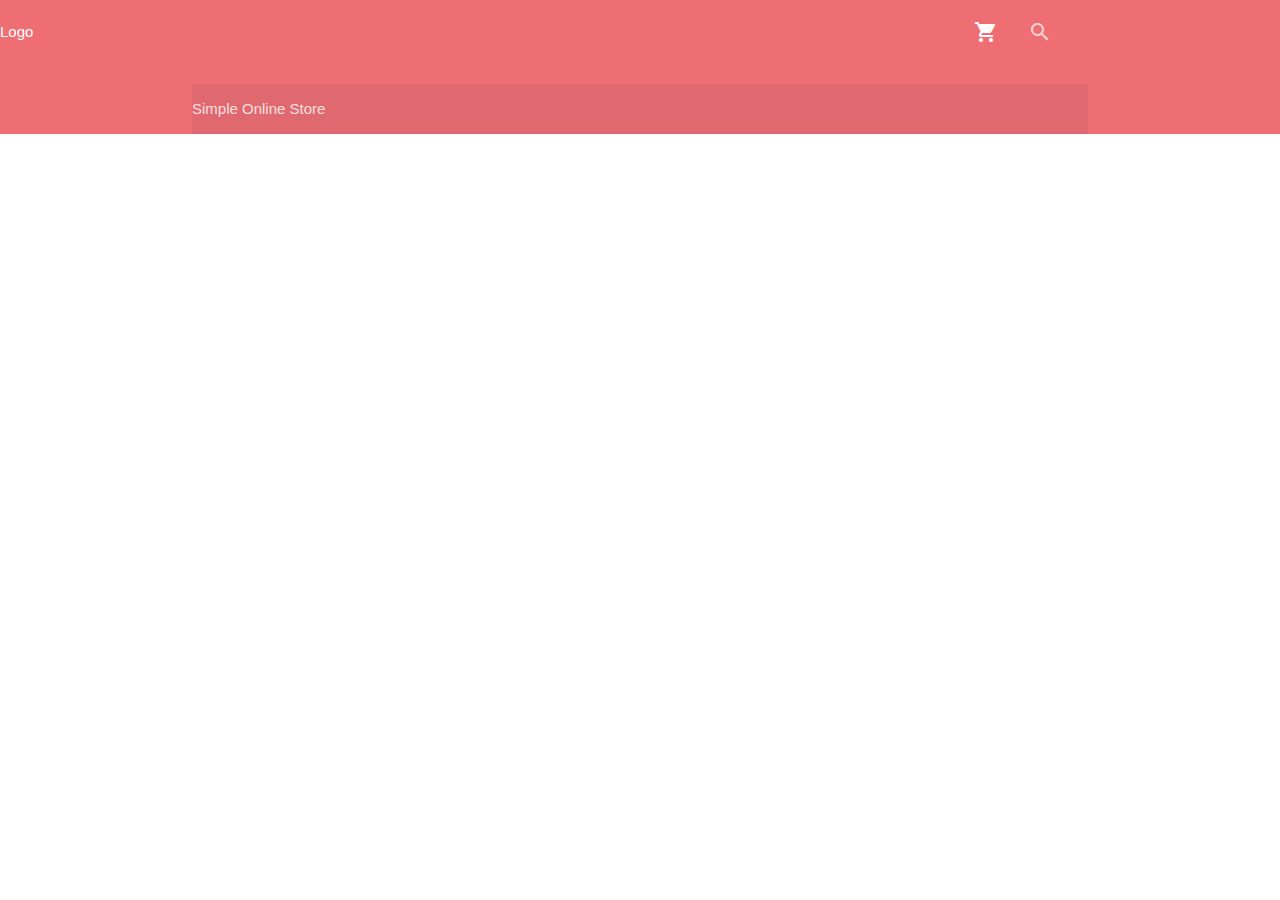
==== index.html @ cc34f9b4 "beginning" ====
<!DOCTYPE html>
<html lang="en">
<head>
    <meta charset="UTF-8">
    <meta http-equiv="X-UA-Compatible" content="IE=edge">
    <meta name="viewport" content="width=device-width, initial-scale=1.0">
    <link href="https://fonts.googleapis.com/icon?family=Material+Icons" rel="stylesheet">
    <link rel="stylesheet" href="css/materialize.css" type="text/css">
    <title>Simple Online Store</title>
</head>
<body>
    <nav>
        <div class="nav-wrapper">
            <a>Logo</a>
            <ul class="right">
                <li><a href=""><i class="material-icons">shopping_cart</i></a></li>
                <li>
                    <div class="input-field">
                        <input type="search">
                        <label class="label-icon" for="search"><i class="material-icons">search</i></label>
                        <i class="material-icons">close</i>
                    </div>
                </li>
            </ul>
        </div>
    </nav>
    <div class="container">

    </div>
    <footer class="page-footer">
        <div class="container">
            <div class="footer-copyright">
                Simple Online Store
            </div>
        </div>
    </footer>
</body>
</html>
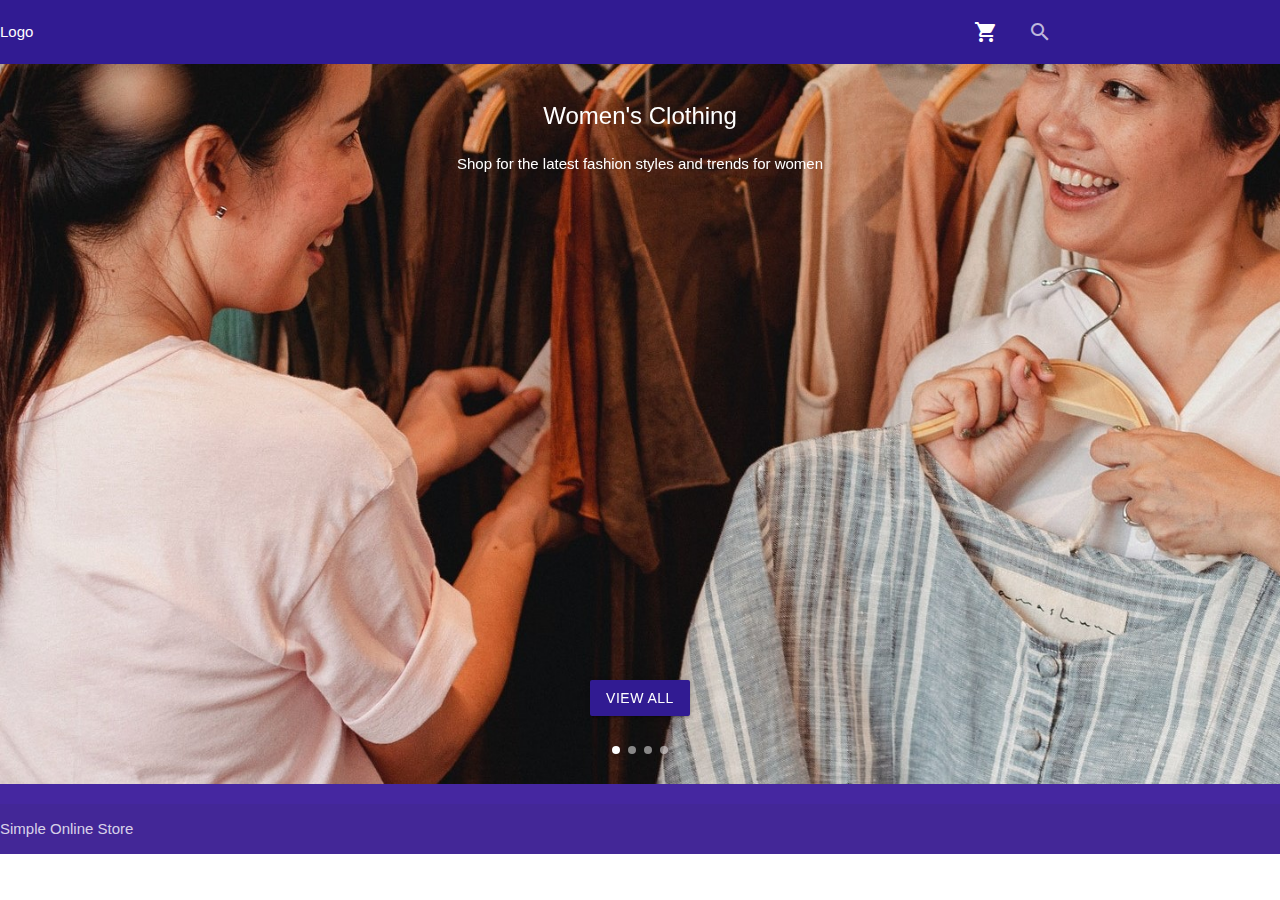
==== commit 41d12c50: "product list and page" ====
--- a/index.html
+++ b/index.html
@@ -6,33 +6,60 @@
     <meta name="viewport" content="width=device-width, initial-scale=1.0">
     <link href="https://fonts.googleapis.com/icon?family=Material+Icons" rel="stylesheet">
     <link rel="stylesheet" href="css/materialize.css" type="text/css">
+    <link rel="stylesheet" href="css/style.css" type="text/css">
     <title>Simple Online Store</title>
 </head>
 <body>
-    <nav>
-        <div class="nav-wrapper">
-            <a>Logo</a>
-            <ul class="right">
-                <li><a href=""><i class="material-icons">shopping_cart</i></a></li>
-                <li>
-                    <div class="input-field">
-                        <input type="search">
-                        <label class="label-icon" for="search"><i class="material-icons">search</i></label>
-                        <i class="material-icons">close</i>
-                    </div>
-                </li>
-            </ul>
-        </div>
-    </nav>
-    <div class="container">
-
-    </div>
-    <footer class="page-footer">
-        <div class="container">
-            <div class="footer-copyright">
-                Simple Online Store
+    <div>
+        <nav class="deep-purple darken-4">
+            <div class="nav-wrapper">
+                <a>Logo</a>
+                <ul class="right">
+                    <li><a href=""><i class="material-icons">shopping_cart</i></a></li>
+                    <li>
+                        <div class="input-field">
+                            <input type="search">
+                            <label class="label-icon" for="search"><i class="material-icons">search</i></label>
+                            <i class="material-icons">close</i>
+                        </div>
+                    </li>
+                </ul>
+            </div>
+        </nav>
+        <div class="row">
+            <div class="carousel carousel-slider center">
+                <div class="carousel-fixed-item center">
+                    <a class="btn waves-effect waves-light deep-purple darken-4" href="html/productsList.html">
+                        View All
+                    </a>
+                </div>
+                <div class="carousel-item white-text" href="#one!" style="background-image: url(assets/images/pexels-sam-lion-5709614.jpg);">
+                    <h2>Women's Clothing</h2>
+                    <p class="white-text">Shop for the latest fashion styles and trends for women</p>
+                </div>
+                <div class="carousel-item white-text" href="#two!" style="background-image: url(assets/images/pexels-artem-beliaikin-994517.jpg);">
+                    <h2>Men's Clothing</h2>
+                    <p class="white-text">Shop the latest in Men's Fashion for fresh trends</p>
+                </div>
+                <div class="carousel-item white-text" href="#three!" style="background-image: url(assets/images/pexels-karol-d-325153.jpg);">
+                    <h2>Electronics</h2>
+                    <p class="white-text">Shop for the best selection of electronics</p>
+                </div>
+                <div class="carousel-item white-text" href="#four!" style="background-image: url(assets/images/pexels-kenneth-gorzal-surillo-5157291.jpg);">
+                    <h2>Jewelery</h2>
+                    <p class="white-text">Find earrings, necklaces, bracelets, rings, and more</p>
+                </div>
             </div>
         </div>
-    </footer>
+        <footer class="page-footer deep-purple darken-3">
+            <div>
+                <div class="footer-copyright">
+                    Simple Online Store
+                </div>
+            </div>
+        </footer>
+    </div>
+    <script src="js/materialize.js"></script>
+    <script src="js/script.js"></script>
 </body>
 </html>--- a/css/style.css
+++ b/css/style.css
@@ -0,0 +1,47 @@
+.carousel-item {
+    background-size: cover;
+}
+
+body div div.row {
+    margin-bottom: 0px;
+}
+
+@media screen and (min-width: 1200px) {
+    .carousel-slider {
+        height: 80vh;
+    }
+
+    div.nav-wrapper ul {
+        height: 64px;
+    }
+}
+
+@media screen and (min-width: 992px) and (max-width: 1199px) {
+    .carousel-slider {
+        height: 80vh;
+    }
+
+    div.nav-wrapper ul {
+        height: 64px;
+    }
+}
+
+@media screen and (min-width: 601px) and (max-width: 991px) {
+    .carousel-slider {
+        height: 90vh;
+    }
+
+    div.nav-wrapper ul {
+        height: 64px;
+    }
+}
+
+@media screen and (max-width: 600px) {
+    .carousel-slider {
+        height: 100vh;
+    }
+
+    div.nav-wrapper ul {
+        height: 56px;
+    }
+}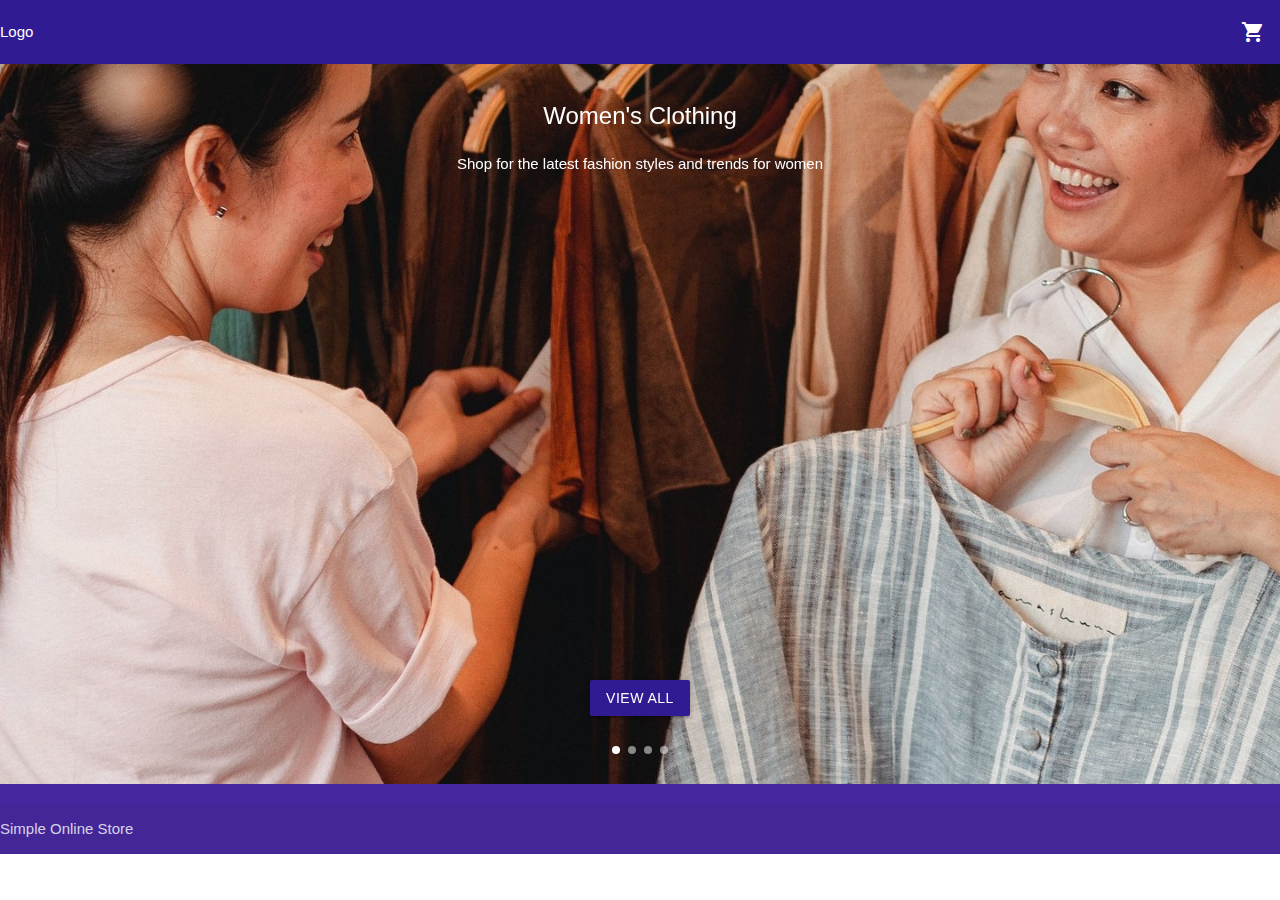
==== commit e7ec3da1: "order handling and more modal windows" ====
--- a/index.html
+++ b/index.html
@@ -15,14 +15,14 @@
             <div class="nav-wrapper">
                 <a>Logo</a>
                 <ul class="right">
-                    <li><a href=""><i class="material-icons">shopping_cart</i></a></li>
-                    <li>
+                    <li><a href="/html/cart.html"><i class="material-icons">shopping_cart</i></a></li>
+                    <!--li>
                         <div class="input-field">
                             <input type="search">
                             <label class="label-icon" for="search"><i class="material-icons">search</i></label>
                             <i class="material-icons">close</i>
                         </div>
-                    </li>
+                    </li-->
                 </ul>
             </div>
         </nav>
--- a/css/style.css
+++ b/css/style.css
@@ -4,6 +4,10 @@
 
 body div div.row {
     margin-bottom: 0px;
+}
+
+img.image_size {
+    height: 250px;
 }
 
 @media screen and (min-width: 1200px) {
